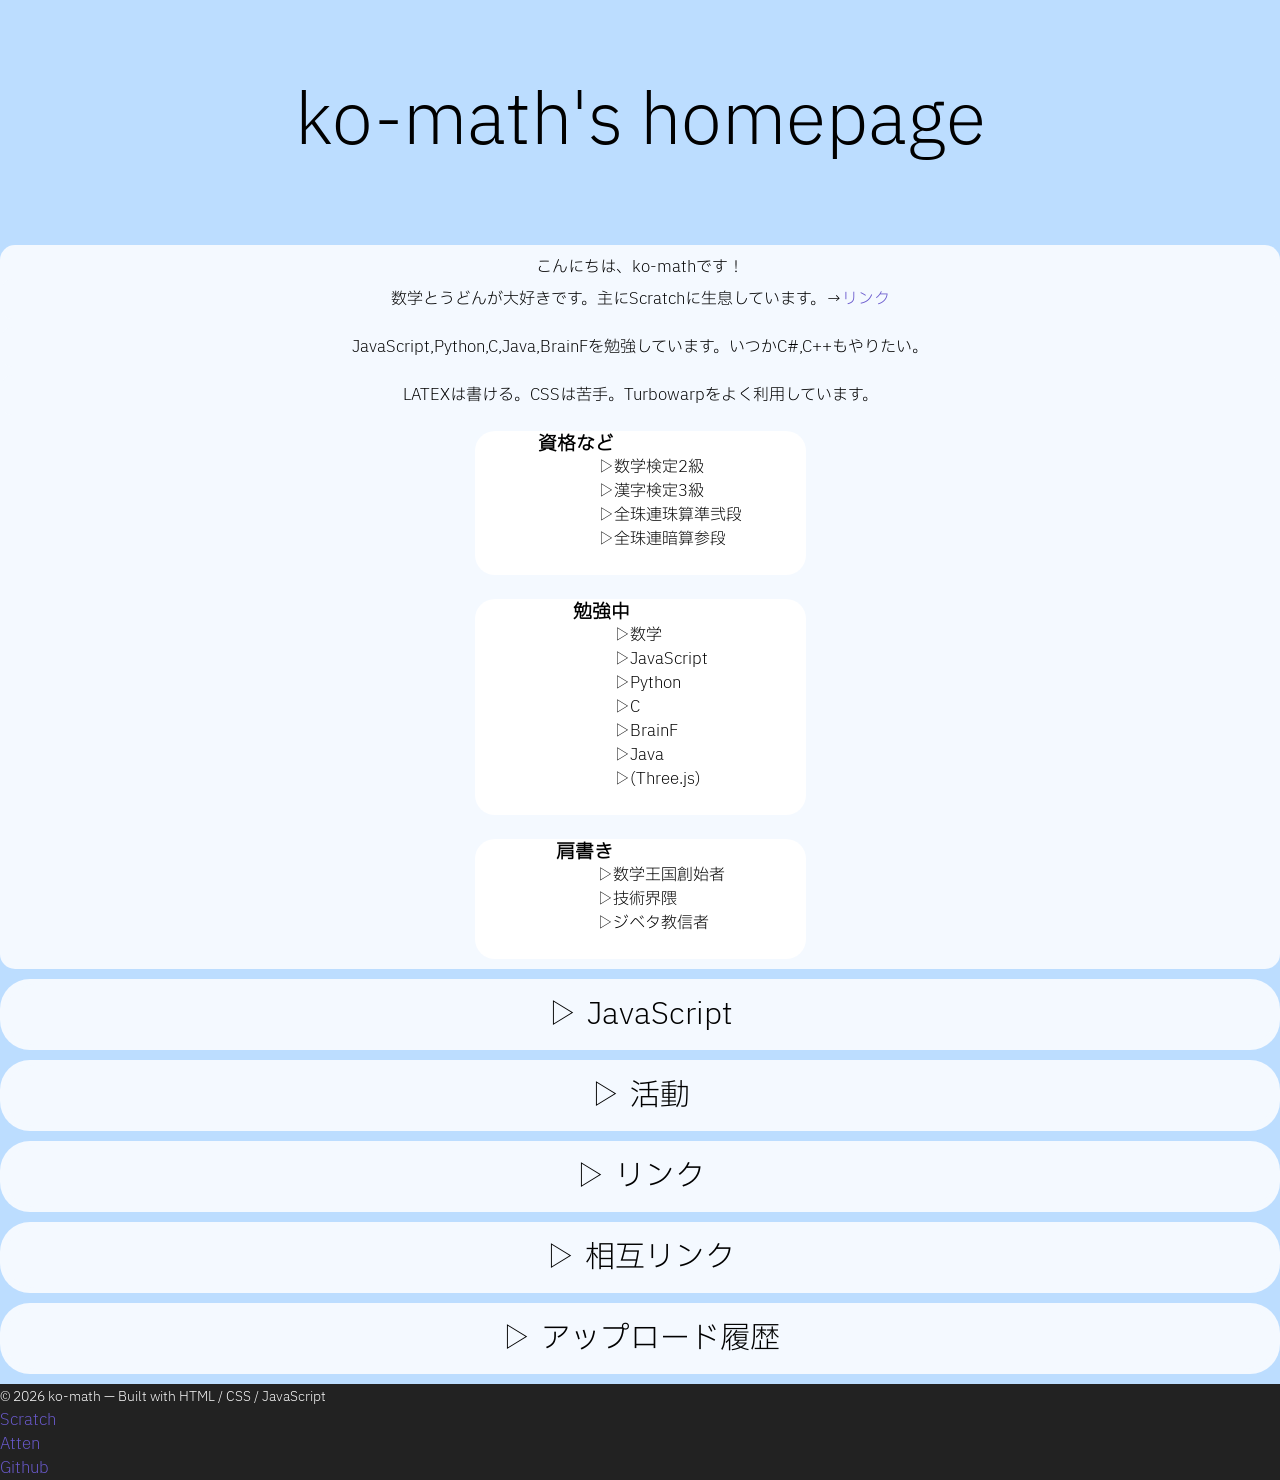
==== index.html @ a884dc53 "Update index.html" ====
<!DOCTYPE html>
<html lang="ja">
    <head>
        <title>ko-math homepage</title>
        <meta charset="utf-8">
        <meta name="viewport" content="width=device-width, initial-scale=1">
        <meta name="author" content="ko-math">
        <meta name="description" cuntent="scratchユーザー、ko-mathのホームページです。">
        <meta name="keyword" cuntent="ko-math,Scratch,Turbowarp,Atten,Github,Javascript,BrainF,プログラミング,うどん,数学">
        <link rel="stylesheet" href="css/index.css">
        <link rel="stylesheet" href="css/index2.css">
        <link rel="icon" href="https://ko-math.f5.si/favicon.ico?v=2" sizes="any">
        <!--↓無効-->
        <link rel="apple-touch-icon" href="/apple-touch-icon.png">
        <style>
            body{
                background-color:#bcddff !important;
                margin:0;
            }
        </style>
    </head>
    <body>
        <header>
            <a href="#link"></a>
        </header>
        
        <div id="header">
            <!--
            <div class="photo">
                <img src="./code.png">
                <div class="myname">ここに文字</div>
            </div>
            -->
            <p>ko-math's homepage</p>
        </div>
        <div id="introduction">
                <p class="center p-that">こんにちは、ko-mathです！<br></p>
                <p class="center p-that">数学とうどんが大好きです。主にScratchに生息しています。→<a href="https://scratch.mit.edu/users/ko-math" target="_blank">リンク</a></p><br>
                <p class="center p-that">JavaScript,Python,C,Java,BrainFを勉強しています。いつかC#,C++もやりたい。</p><br>
                <p class="center p-that">LATEXは書ける。CSSは苦手。Turbowarpをよく利用しています。</p><br>
                <div class="center small">
                    <h3>資格など</h3>
                    <ul>
                        <li>数学検定2級</li>
                        <li>漢字検定3級</li>
                        <li>全珠連珠算準弐段</li>
                        <li>全珠連暗算参段</li>
                    </ul>
                </div>
                <br>
                <div class="center small">
                    <h3>勉強中</h3>
                    <ul>
                        <li>数学</li>
                        <li>JavaScript</li>
                        <li>Python</li>
                        <li>C</li>
                        <li>BrainF</li>
                        <li>Java</li>
                        <li>(Three.js)</li>
                    </ul>
                </div>
                <br>
                <div class="center small">
                    <h3>肩書き</h3>
                    <ul>
                        <li>数学王国創始者</li>
                        <li>技術界隈</li>
                        <li>ジベタ教信者</li>
                    </ul>
                </div>
        </div>
        <details class="dialog" id="js">
            <summary>JavaScript</summary>
            <div class="content">
                <p class="center">JSの練習がてら作ったものです</p>
                <div class="dialog_body">
                    <iframe class="JSiframe" src="iframe/calc.html"></iframe>
                </div>
            </div>
        </details>
        
        <details class="dialog" id="do">
          <summary>活動</summary>
            <div class="content">
                <p class="center">Scratchに書いている自己紹介などです</p>
                <div class="dialog_body">
                    <iframe class="doiframe" src="iframe/doThing.html"></iframe>
                </div>
            </div>
        </details>
        
        <details class="dialog">
          <summary>リンク</summary>
          <div class="content dialog_body">
            <div class="logos">
                <a href="https://scratch.mit.edu/users/ko-math" target="_blank">
                    <img src="img/S.svg" width="90" class="long-logo logo"> <!--class="long-logo"-->
                </a>
                <a href="https://atten.win/users/ko-math" target="_blank">
                    <svg class="logo"><path fill="black" d="M 38.185397,2.2749648e-5 -1.4333334e-7,66.164303 40.682231,89.660601 l -1.1e-5,29.401899 25.460751,-14.6981 0.0056,-0.006 L 91.603543,89.660795 40.682231,60.25299 84.783281,34.786244 110.23827,78.897678 132.29167,66.164303 94.100549,7.4999999e-7 66.142984,16.147287 Z"></path></svg>
                </a>
                <a href="https://github.com/ko-math" target="_blank">
                    <svg viewbox="0 0 24 24" width="120" class="logo github-logo"><path fill="black" d="M10.303 16.652c-2.837-.344-4.835-2.385-4.835-5.028 0-1.074.387-2.235 1.031-3.008-.279-.709-.236-2.214.086-2.837.86-.107 2.02.344 2.708.967.816-.258 1.676-.386 2.728-.386 1.053 0 1.913.128 2.686.365.666-.602 1.848-1.053 2.708-.946.3.581.344 2.085.064 2.815.688.817 1.053 1.913 1.053 3.03 0 2.643-1.998 4.641-4.877 5.006.73.473 1.224 1.504 1.224 2.686v2.235c0 .644.537 1.01 1.182.752 3.889-1.483 6.94-5.372 6.94-10.185 0-6.081-4.942-11.044-11.022-11.044-6.081 0-10.98 4.963-10.98 11.044a10.84 10.84 0 0 0 7.112 10.206c.58.215 1.139-.172 1.139-.752v-1.719a2.768 2.768 0 0 1-1.032.215c-1.418 0-2.256-.773-2.857-2.213-.237-.58-.495-.924-.989-.988-.258-.022-.344-.129-.344-.258 0-.258.43-.451.86-.451.623 0 1.16.386 1.719 1.181.43.623.881.903 1.418.903.537 0 .881-.194 1.375-.688.365-.365.645-.687.903-.902Z"></path></svg>
                </a>
            </div>
          </div>
        </details>
        
        <details class="dialog" id="link">
          <summary>相互リンク</summary>
            <div class="content">
                <p class="center">相互リンクです。</p>
                <div class="dialog_body">
                    <div id="links">
                        <img src="https://drsb.f5.si/favicon.ico" width="80">
                        <h2><a href="https://drsb.f5.si" target="_blank">dragon-subさん</a></h2><br>
                        <p>cssがうますぎるし単純にセンスが良すぎる</p>
                        <img src="https://zepto-0321.github.io/zepto_page/icon3.jpg" width="80">
                        <h2><a href="https://zepto-0321.github.io/zepto_page/" target="_blank">zepto_0321さん</a></h2><br>
                        <p>Scratchの数学王国にいる人。C++できてすごい。</p>
                        <img src="https://hidekatsu-scratch.github.io/img/favicon.ico" width="80">
                        <h2><a href="https://hidekatsu-scratch.github.io/" target="_blank">hidekatsuさん</a></h2><br>
                        <p>リア友。なんかいろいろしてる人。</p>
                    </div>
                </div>
            </div>
        </details>
        
        <details class="dialog" id="history">
          <summary>アップロード履歴</summary>
            <div class="content">
                <p class="center">アップロード履歴です。</p>
                <div class="dialog_body">
                    <h2>2026</h2><br>
                    <p>3/15 公開</p><br>
                    <p>3/16 「<a href="#js">より複雑な計算</a>」実装、「<a href="#do">活動</a>」内の入力欄の削除。</p>
                    <p>5/4 ページの構造を変更</p>
                </div>
            </div>
        </details>
        
        <footer>
            <small>© 2026 ko-math — Built with HTML / CSS / JavaScript</small><br>
            <a href="https://scratch.mit.edu/users/ko-math">Scratch</a><br>
            <a href="https://atten.win/users/ko-math">Atten</a><br>
            <a href="https://github.com/ko-math">Github</a><br>
        </footer>
        <script src="./dialog.js"></script>
        <script>
            //links('ko-math.f5.si','ko-math','このページ');
            
            function links(link,name,introduction){
                const linkTag = document.querySelector('#links');
                const a = document.createElement('a');
                a.href = `https://${link}`;
                a.innerHTML = `
                <img src="https://www.google.com/s2/favicons?domain=https://${link}" width="80">
                `;
                linkTag.append(a);
                
                const h2 = document.createElement('h2');
                h2.innerHTML = `
                  <a href="https://${link}">${name}さん</a>  
                `;
                linkTag.append(h2);

                const br = document.createElement('br');
                linkTag.append(br);

                const p = document.createElement('p');
                p.innerHTML = introduction;
                linkTag.append(p);
            }
        </script>
    </body>
</html>
---- css/index.css ----
.JSiframe{
    width:200vh;
    height:300vh;
    border:0;
}
.doiframe{
    width:200vh;
    height:300vh;
    border:0;
}
.iframe{
    display:flex;
    justify-content:center;
}
.index{
    display:flex;
    justify-content:flex-start;
}
#header{
    font-size:70px;
    display:flex;
    justify-content:center;
}
header{
    font-size:50px;
    position:fixed;
    justify-content:center;
}

.js_p{
    font-size:30px;
    display:flex;
    justify-content:center;
}


/**/
summary{
    font-size:30px;
    display:flex;
    justify-content:center;
    cursor: pointer;
    padding: 8px 12px;
    background-color: #f4f9ff;
    color: black;
    border-radius: 30px;
    user-select: none;
    transition: background 0.2s, transform 0.1s;
    list-style:none;
}

summary:hover {
    background: #eaf4ff;
}

summary:active {
    transform: scale(0.97);
}
summary:focus{
    outline: none;
}
summary:focus-visible{
    outline:none;
}
summary::before{
    content:"▷";
    display:inline-block;
    margin-right:10px;
    transition: transform 0.35s cubic-bezier(.4,0,.2,1);
}

details[open] summary::before{
    transform: rotate(90deg);
}



/**/
details {
    margin: 10px 0;
}
.dialog .dialog_body {
  max-height: 0;
  overflow: hidden;
  transition: max-height 0.3s ease;
}

.dialog[open] .dialog_body {
  max-height: 80%;
}
.dialog_body{
    padding:0 20px;
}
h3{
    margin:-10px;
}

.dialog{
    background-color:#f4f9ff;
    padding:5px;
    border-radius:30px;
}
#introduction{
    background-color:#f4f9ff;
    padding:10px;
    border-radius:15px;
}

.photo{
    position:relative;
    display:inline-block;
}

.photo img{
    width:30%;
}

.myname{
    position:absolute;
    top:50%;
    left:50%;
    color:white;
    transform:translate(-50%,-50%);
    font-size:30px;
}

.center{
    display:flex;
    justify-content:center;
    background-color:white;
    padding: 8px;
    border-radius:10px;
}
.center.small{
    width:25%;
    margin: 0 auto;
    border-radius:20px;
}
.center.p-that{
    margin: -0.5em;
    background-color:#f4f9ff;
}
ul {
  padding-left: 0;
}

a{
    color: #6a5acd;
    text-decoration: none; 
    transition: 0.3s; 
}
a:hover{
    color: red;
    text-decoration: underline;
}
.logo{
  opacity:0.5;
  transition:0.3s;
}

.logo:hover{
  opacity:1;
}
.logos{  
    display: flex;
    justify-content:flex-start;   
    align-items:center;   
    padding:0 30px;
    gap: 50px;
}
.long-logo{
    vertical-align: 30px;
}

footer{
    width:100%;
    height:100%;
    background-color:#222222;
    color:white;
}

.dialog_body{
    padding:5px 20px;
}
h2{
    line-height:0em;
    margin:30px 0px;
}

h3{
    line-height:0em;
    margin:5px 0px;
}

.links{
    border:1px;
}

.github-logo{
      position: relative;
      top: -15px;
      left: -155px;
}
---- css/index2.css ----
@font-face {
    font-family: "IBM";
    src: url("../font/font1.ttf") format("truetype");
}
body{
    background-color:#f4f9ff;
}
body,input,textarea {
    font-family: "IBM";
}
.output{
    font-size:30px;
    font-weight:500;
}
.inputComplex{
    font-size:20px;
    border-radius:15px;
    font-weight:500;
    width:500px;
    height:35px;
    padding:5px 10px;
    border:3px solid #a8ffa8;
    transition:0.2s;1
}

#formula{
    font-size:20px;
    border-radius:15px;
    font-weight:500;
    width:500px;
    height:35px;
    padding:5px 10px;
    border:3px solid #44aaff;
    transition:0.2s;1
}
#inputStrBF{
    font-size:20px;
    border-radius:15px;
    font-weight:500;
    width:200px;
    height:35px;
    padding:5px 10px;
    border:3px solid #cc5500;
    transition:0.2s;1
}
#bfcode{
    font-size:20px;
    border-radius:15px;
    font-weight:500;
    width:300px;
    height:100px;
    padding:5px 10px;
    border:3px solid #cc5500;
    transition:0.2s;1
}

#formula:focus{
    outline:none;
    border-color:#33aaff;
    box-shadow:0 0 8px #33aaff;
}            
#bfcode:focus,#inputStrBF:focus{
    outline:none;
    border-color:#cc5500;
    box-shadow:0 0 8px #cc5500;
}
input:focus{
    outline:none;
    border-color:#a8ffa8;
    box-shadow:0 0 8px #a8ffa8;/*ここ*/
}


.p{
    font-size:50px;
}
li {
  list-style-type: "▷";
}
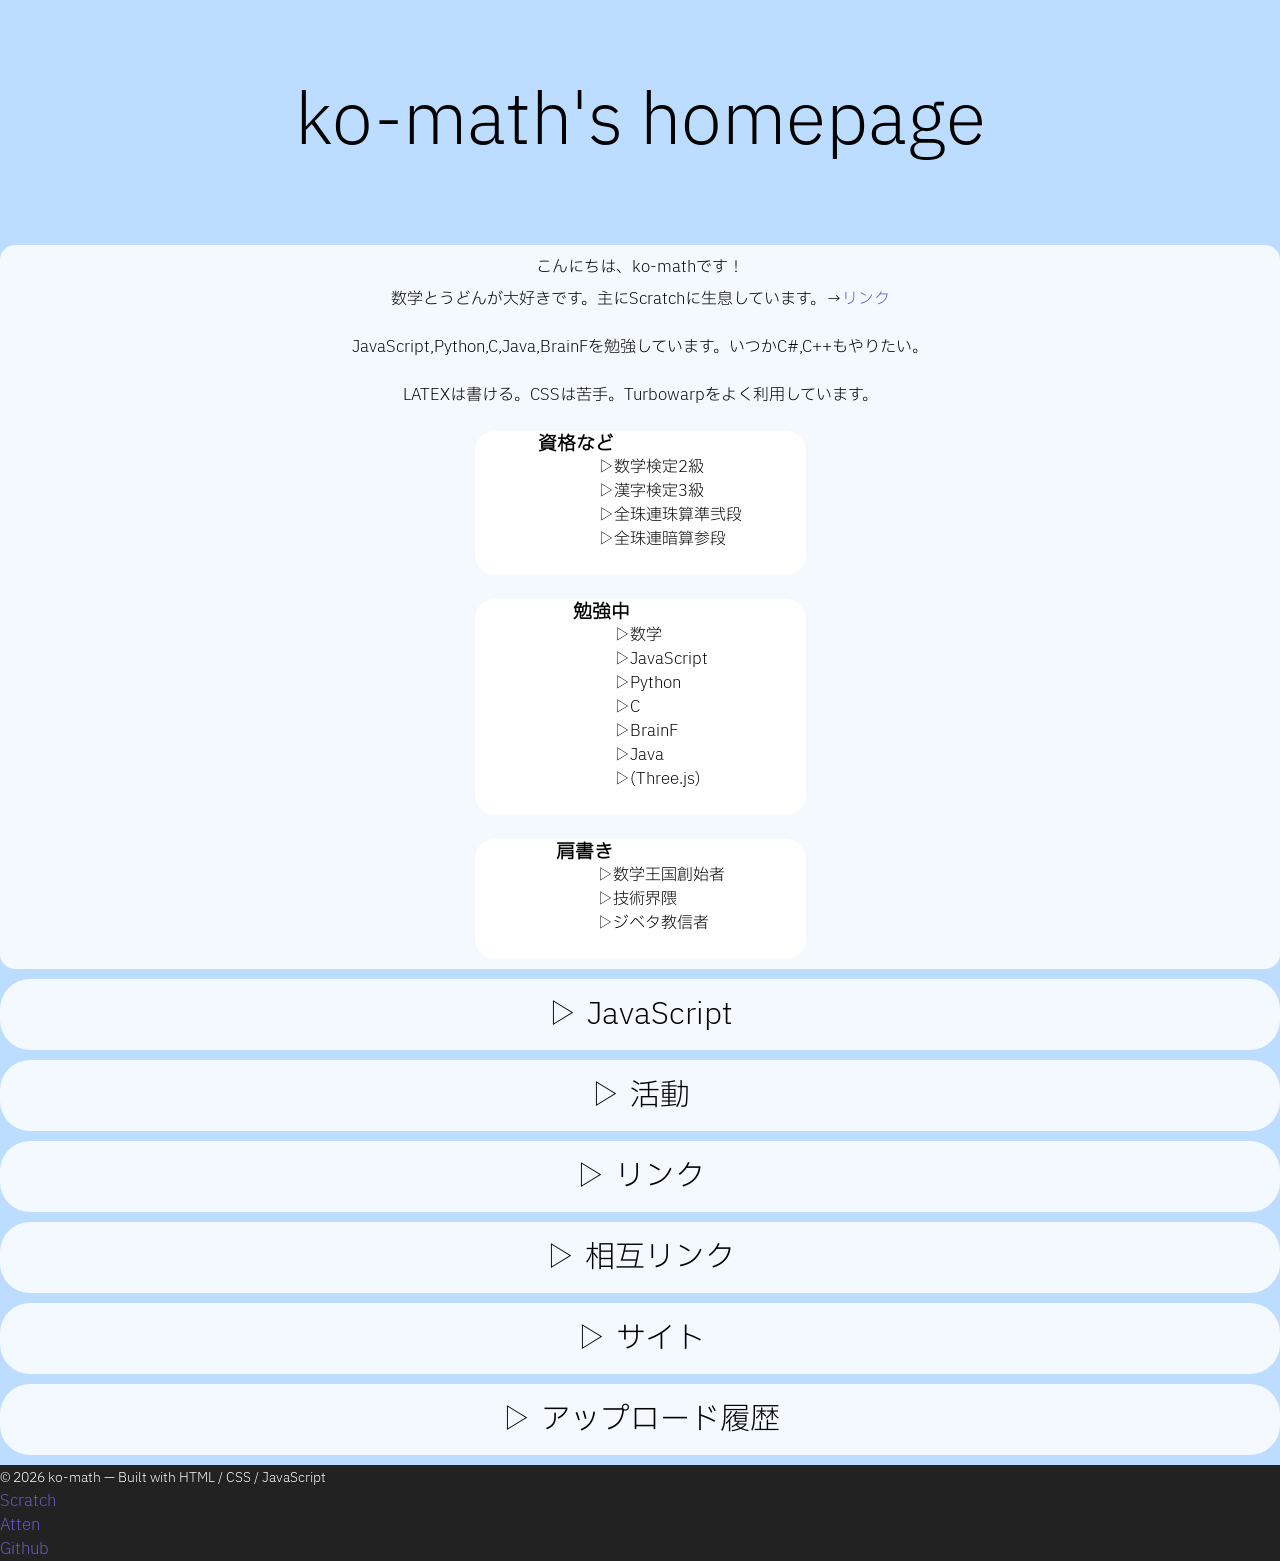
==== commit 42aa5f7f: "Update index.html" ====
--- a/index.html
+++ b/index.html
@@ -114,15 +114,32 @@
                 <div class="dialog_body">
                     <div id="links">
                         <img src="https://drsb.f5.si/favicon.ico" width="80">
-                        <h2><a href="https://drsb.f5.si" target="_blank">dragon-subさん</a></h2><br>
+                        <h2><a href="https://drsb.f5.si" target="_blank">dragon_subさん</a></h2>
                         <p>cssがうますぎるし単純にセンスが良すぎる</p>
                         <img src="https://zepto-0321.github.io/zepto_page/icon3.jpg" width="80">
-                        <h2><a href="https://zepto-0321.github.io/zepto_page/" target="_blank">zepto_0321さん</a></h2><br>
-                        <p>Scratchの数学王国にいる人。C++できてすごい。</p>
+                        <h2><a href="https://zepto-0321.github.io/zepto_page/" target="_blank">zepto_0321さん</a></h2>
+                        <p>Scratchの数学王国にいる人。C++できてすごい</p>
                         <img src="https://hidekatsu-scratch.github.io/img/favicon.ico" width="80">
-                        <h2><a href="https://hidekatsu-scratch.github.io/" target="_blank">hidekatsuさん</a></h2><br>
+                        <h2><a href="https://hidekatsu-scratch.github.io/" target="_blank">hidekatsuさん</a></h2>
                         <p>リア友。なんかいろいろしてる人。</p>
+                        <img src="https://lpv-vql.netlify.app/favicon.ico" width="80">
+                        <h2><a href="https://lpv-vql.netlify.app/">lpv_vqlさん</a></h2>
+                        <p>3DとかPDTEとか幅広く技術的なことをしていて尊敬。あと名前が美しい</p>
                     </div>
+                </div>
+            </div>
+        </details>
+
+        <details class="dialog" id="site">
+          <summary>サイト</summary>
+            <div class="content">
+                <p class="center">サイトたち</p>
+                <div class="dialog_body">
+                    <a href="https://ko-math.f5.si" target="_blank">このページ</a><br>
+                    <a href="https://ko-math.github.io/ScratchUtil" target="_blank">ScratchUtil</a><br>
+                    <a href="https://ko-math.github.io/ConsoleView" target="_blank">ConsoleView</a><br>
+                    <a href="https://ko-math.github.io/ScratchIsNewworld" target="_blank">ScratchIsNewworld</a><br>
+                    <!--<a href="https://ko-math.github.io/spg" target="_blank">SPG</a>-->
                 </div>
             </div>
         </details>
@@ -133,9 +150,10 @@
                 <p class="center">アップロード履歴です。</p>
                 <div class="dialog_body">
                     <h2>2026</h2><br>
-                    <p>3/15 公開</p><br>
+                    <p>3/15 公開</p>
                     <p>3/16 「<a href="#js">より複雑な計算</a>」実装、「<a href="#do">活動</a>」内の入力欄の削除。</p>
                     <p>5/4 ページの構造を変更</p>
+                    <p>5/12 「<a href="#site">サイト</a>」を追加</p>
                 </div>
             </div>
         </details>
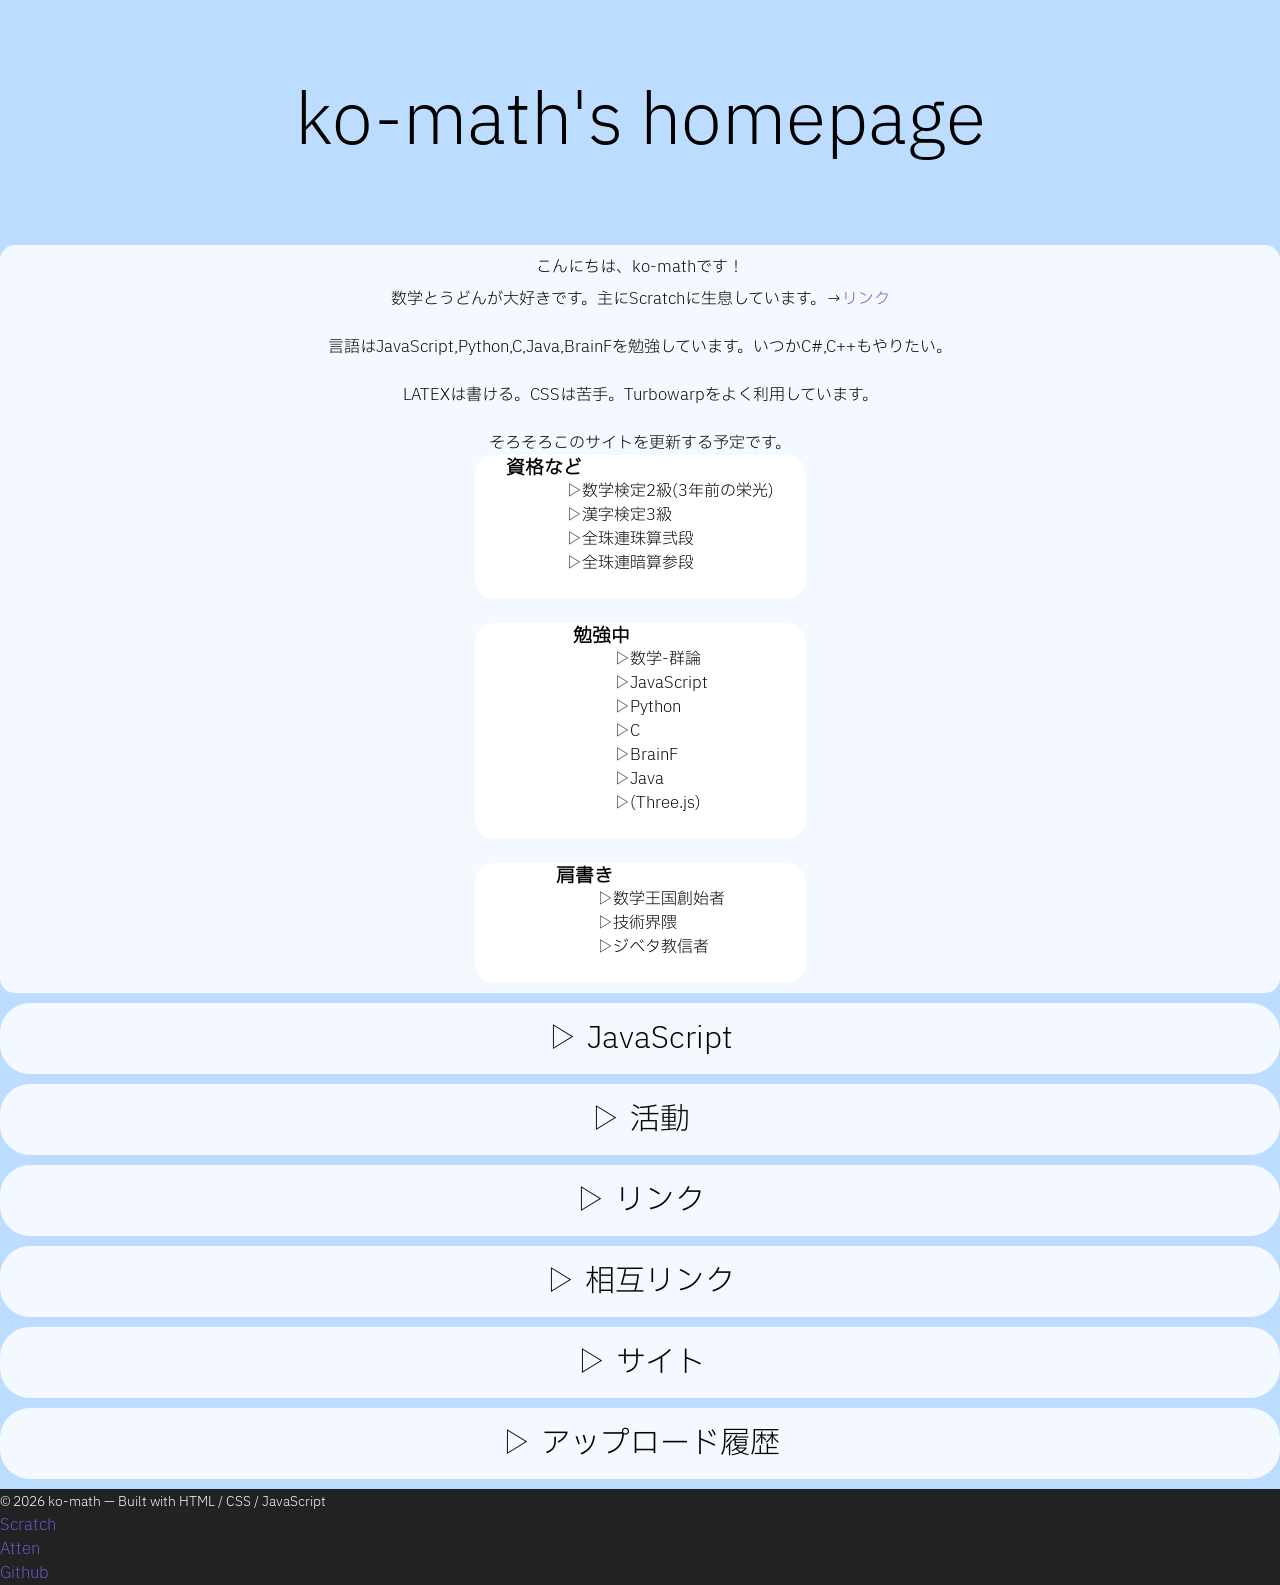
==== commit 6e0ef7cf: "Update index.html" ====
--- a/index.html
+++ b/index.html
@@ -36,14 +36,15 @@
         <div id="introduction">
                 <p class="center p-that">こんにちは、ko-mathです！<br></p>
                 <p class="center p-that">数学とうどんが大好きです。主にScratchに生息しています。→<a href="https://scratch.mit.edu/users/ko-math" target="_blank">リンク</a></p><br>
-                <p class="center p-that">JavaScript,Python,C,Java,BrainFを勉強しています。いつかC#,C++もやりたい。</p><br>
+                <p class="center p-that">言語はJavaScript,Python,C,Java,BrainFを勉強しています。いつかC#,C++もやりたい。</p><br>
                 <p class="center p-that">LATEXは書ける。CSSは苦手。Turbowarpをよく利用しています。</p><br>
+                <p class="center p-that">そろそろこのサイトを更新する予定です。</p>
                 <div class="center small">
                     <h3>資格など</h3>
                     <ul>
-                        <li>数学検定2級</li>
+                        <li>数学検定2級(3年前の栄光)</li>
                         <li>漢字検定3級</li>
-                        <li>全珠連珠算準弐段</li>
+                        <li>全珠連珠算弐段</li>
                         <li>全珠連暗算参段</li>
                     </ul>
                 </div>
@@ -51,7 +52,7 @@
                 <div class="center small">
                     <h3>勉強中</h3>
                     <ul>
-                        <li>数学</li>
+                        <li>数学-群論</li>
                         <li>JavaScript</li>
                         <li>Python</li>
                         <li>C</li>
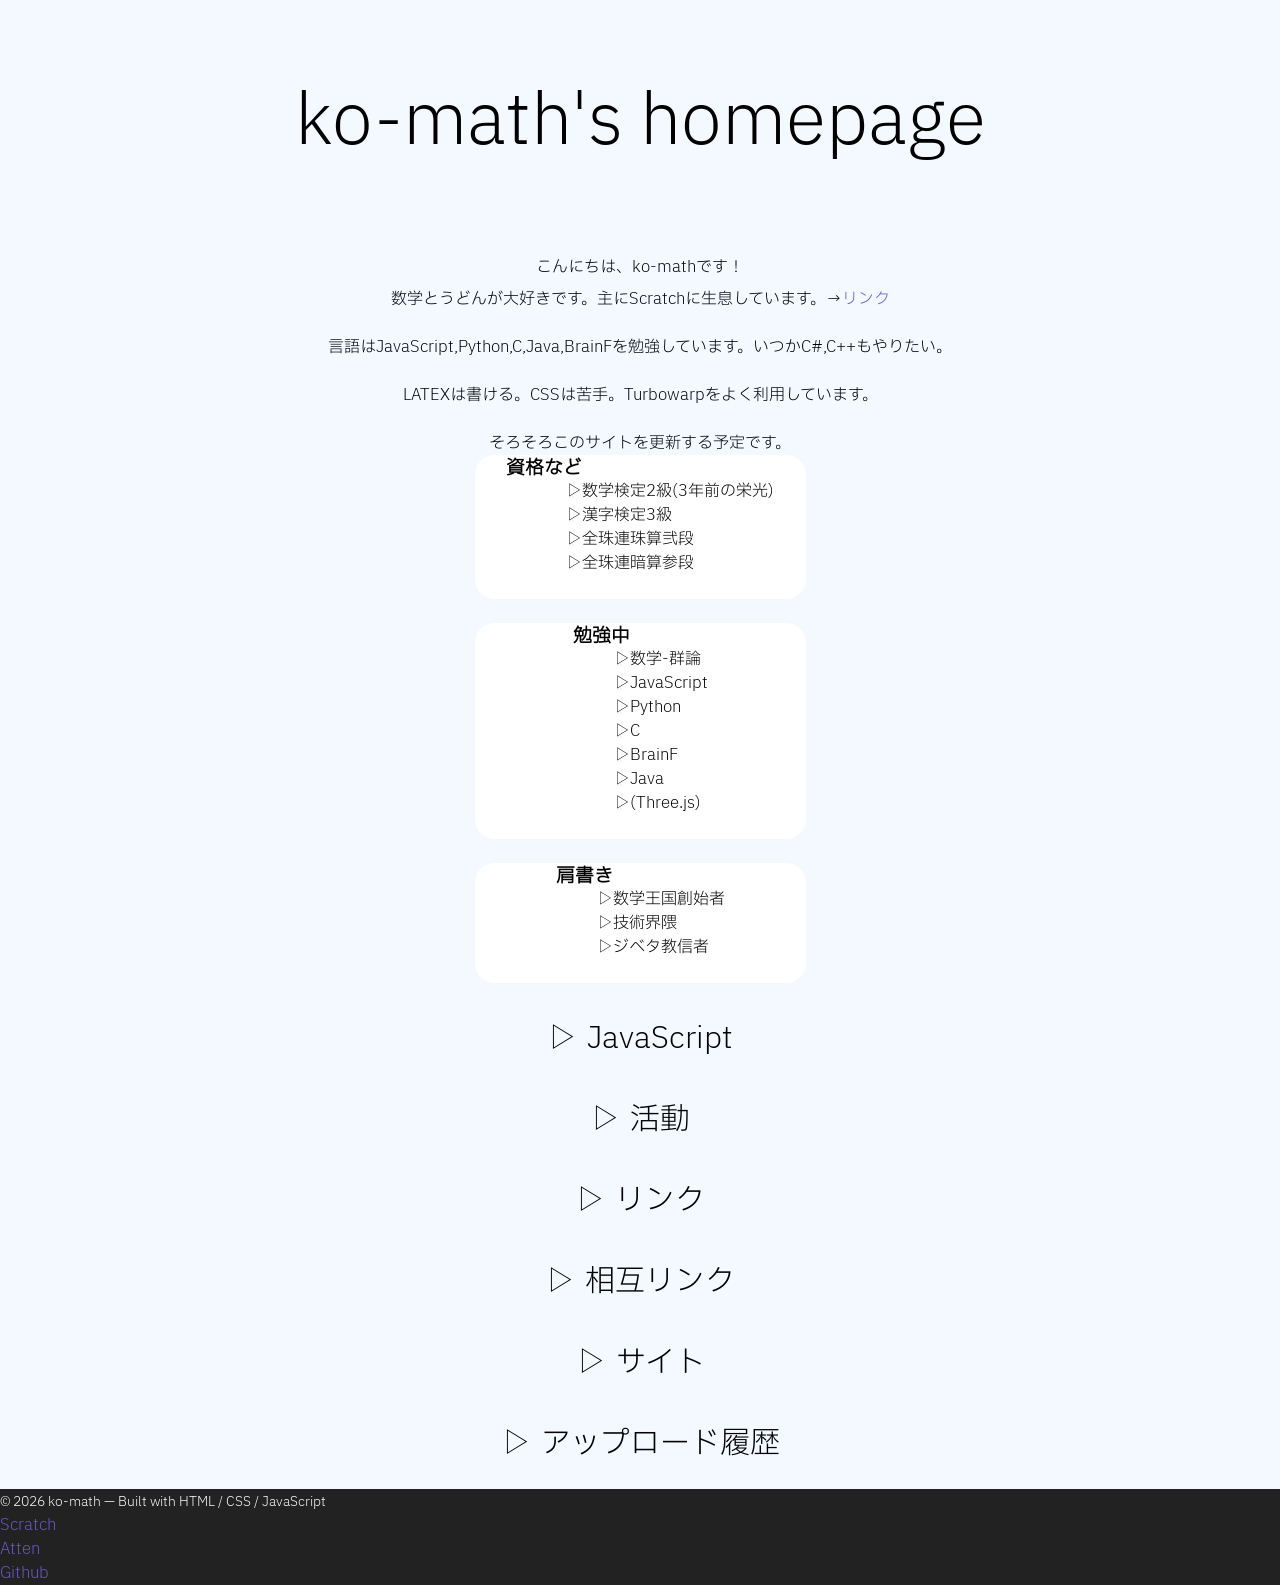
==== commit e91652b2: "Update index.html" ====
--- a/index.html
+++ b/index.html
@@ -14,7 +14,7 @@
         <link rel="apple-touch-icon" href="/apple-touch-icon.png">
         <style>
             body{
-                background-color:#bcddff !important;
+                background: linear-gradient(90deg, #bcddff,#6c8daf)); !important;
                 margin:0;
             }
         </style>
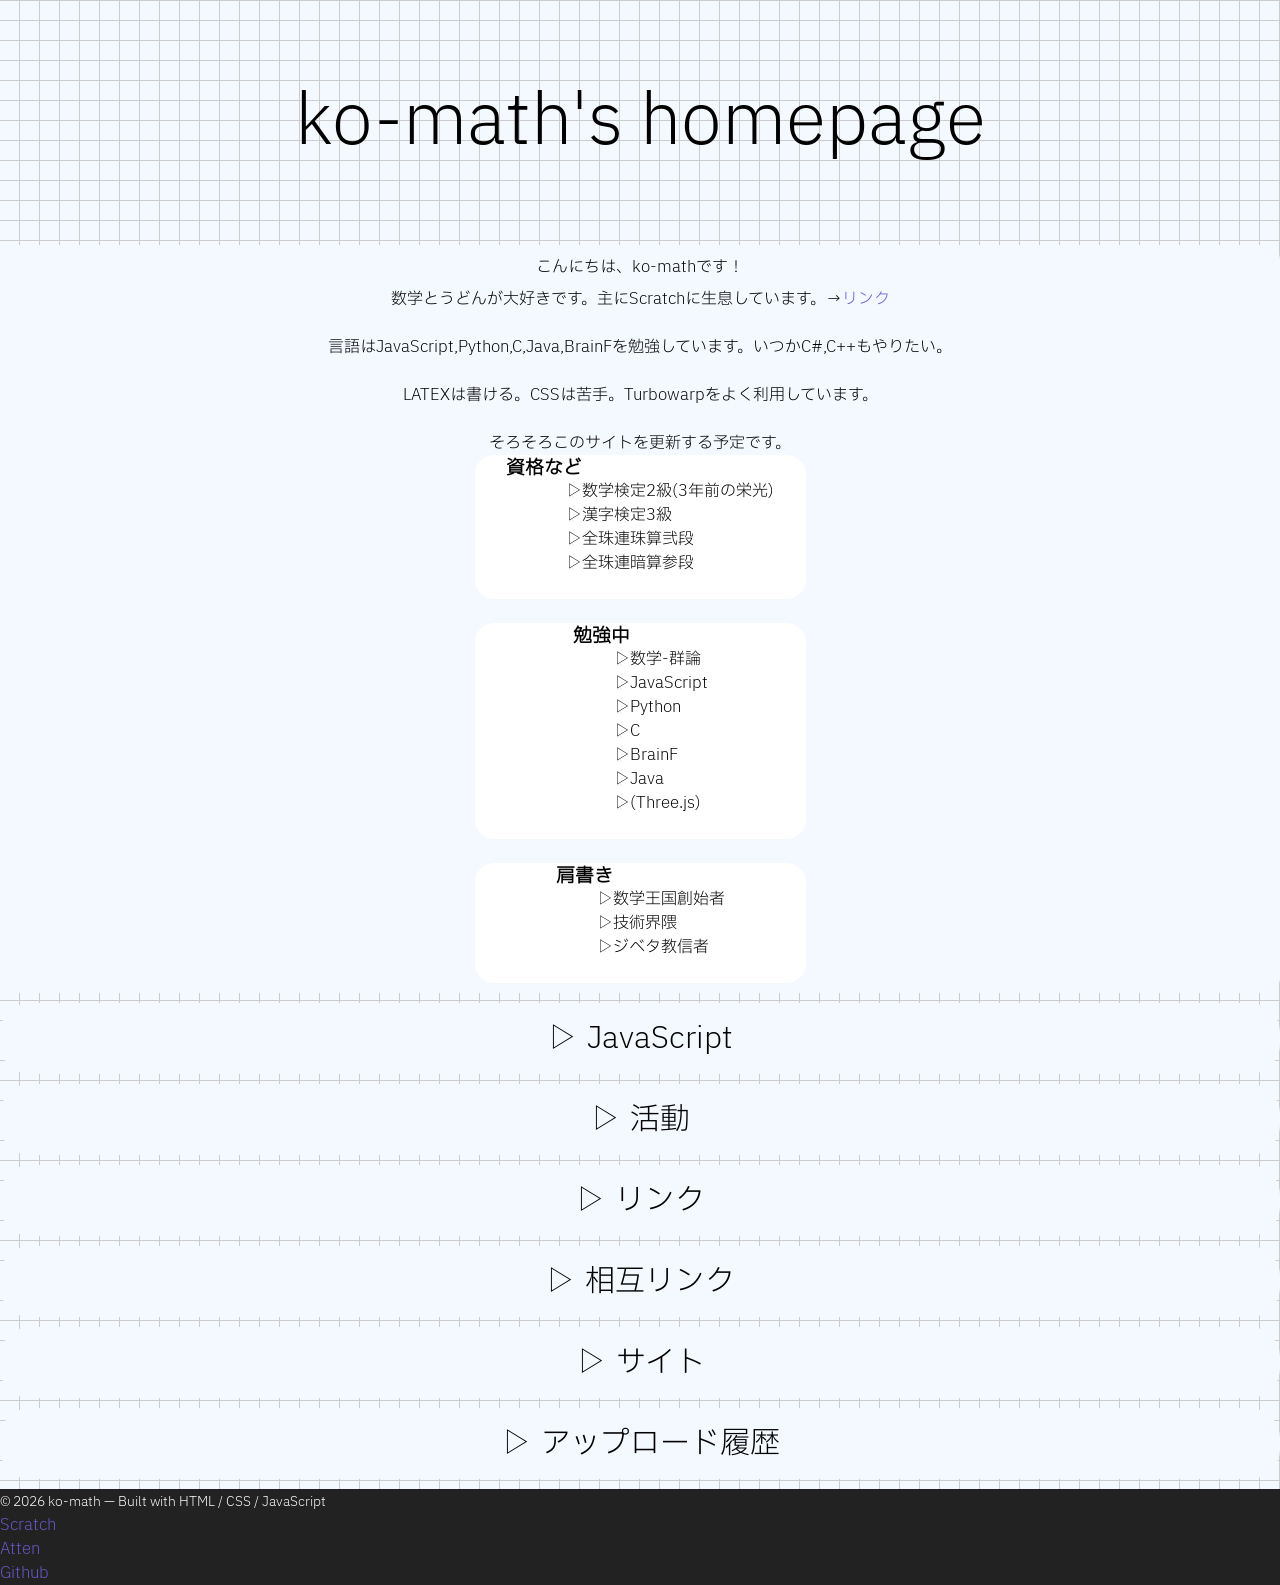
==== commit e35cfde5: "Update index.html" ====
--- a/index.html
+++ b/index.html
@@ -14,7 +14,10 @@
         <link rel="apple-touch-icon" href="/apple-touch-icon.png">
         <style>
             body{
-                background: linear-gradient(90deg, #bcddff,#6c8daf)); !important;
+                background-image: 
+                    linear-gradient(0deg, transparent calc(100% - 1px), #ccc calc(100% - 1px)),
+                    linear-gradient(90deg, transparent calc(100% - 1px), #ccc calc(100% - 1px)) !important;
+                background-size: 20px 20px;
                 margin:0;
             }
         </style>
